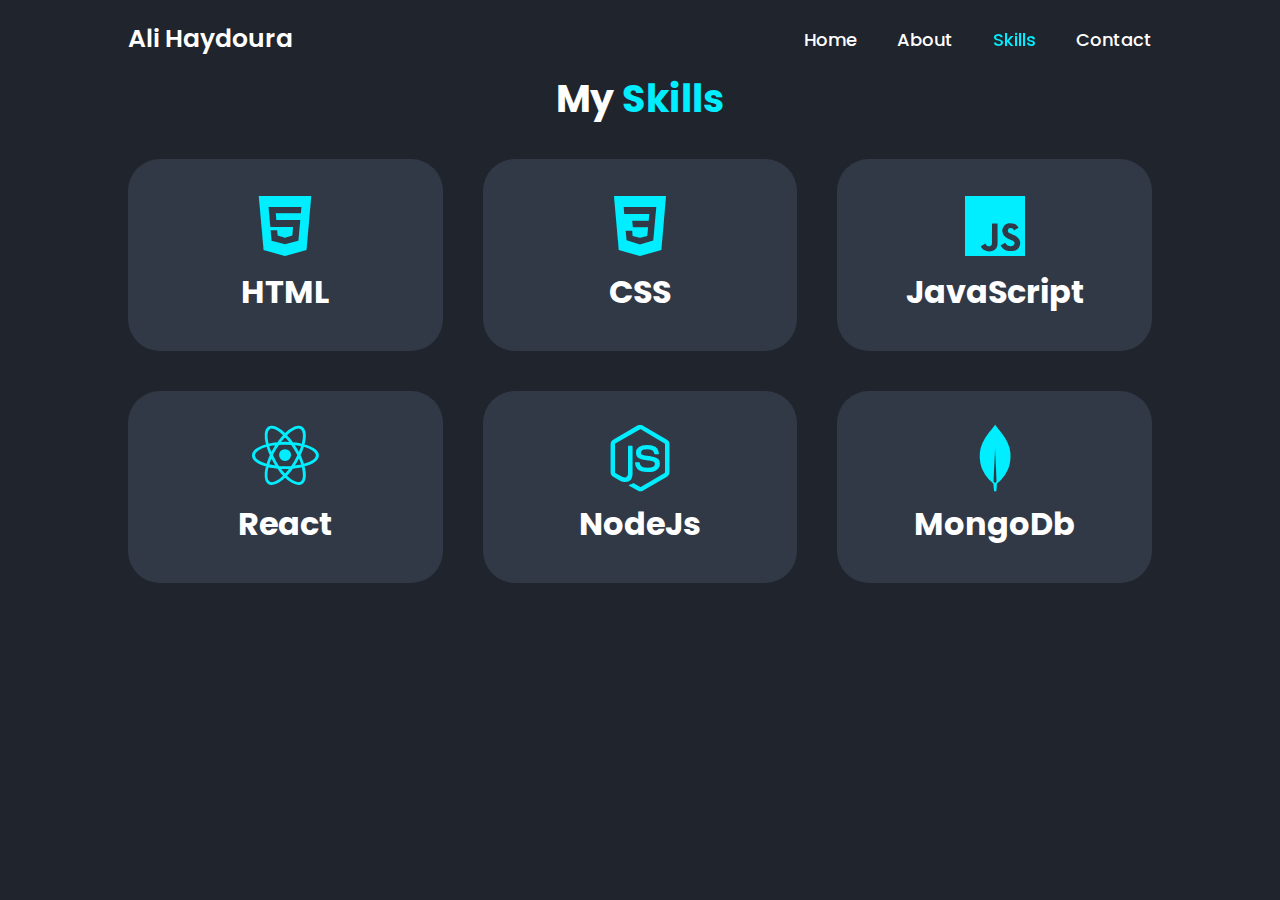
==== skills.html @ 829fc47b "Add files via upload" ====
<!DOCTYPE html>
<html lang="en">
  <head>
    <meta charset="UTF-8" />
    <meta http-equiv="X-UA-Compatible" content="IE=edge" />
    <meta name="viewport" content="width=device-width, initial-scale=1.0" />
    <title>Ali Haydoura</title>
    <link
      href="https://unpkg.com/boxicons@2.1.4/css/boxicons.min.css"
      rel="stylesheet"
    />
    <link rel="stylesheet" href="style.css" />
  </head>
  <body>
    <header class="header">
      <a href="#" class="logo">Ali Haydoura</a>
      <nav class="navbar">
        <a href="index.html">Home</a>
        <a href="about.html">About</a>
        <a class="active" href="skills.html">Skills</a>
        <a href="contact.html">Contact</a>
      </nav>
    </header>

    <section class="skills">
      <div class="heading">
        <h2>My <span class="blue">Skills</span></h2>
      </div>
      <div class="skills-container">
        <div class="skills-box">
          <i class="bx bxl-html5"></i>
          <h3>HTML</h3>
        </div>
        <div class="skills-box">
          <i class="bx bxl-css3"></i>
          <h3>CSS</h3>
        </div>
        <div class="skills-box">
          <i class="bx bxl-javascript"></i>
          <h3>JavaScript</h3>
        </div>
        <div class="skills-box">
          <i class="bx bxl-react"></i>
          <h3>React</h3>
        </div>
        <div class="skills-box">
          <i class="bx bxl-nodejs"></i>
          <h3>NodeJs</h3>
        </div>
        <div class="skills-box">
          <i class="bx bxl-mongodb"></i>
          <h3>MongoDb</h3>
        </div>
      </div>
    </section>
  </body>
</html>
---- style.css ----
@import url("https://fonts.googleapis.com/css2?family=Poppins:wght@300;400;500;600;700;800;900&display=swap");

:root {
  --background-color: #1f242d;
  --primary-color: #0ef;
  --alt-background-color: #323946;
}

* {
  margin: 0;
  padding: 0;
  box-sizing: border-box;
  font-family: "Poppins", sans-serif;
}

body {
  background: var(--background-color);
  color: #fff;
  animation: appear 1s ease;
}

.header {
  position: fixed;
  top: 0;
  left: 0;
  width: 100%;
  padding: 20px 10%;
  background: var(--background-color);
  display: flex;
  justify-content: space-between;
  align-items: center;
  z-index: 100;
}

.logo {
  font-size: 25px;
  color: #fff;
  text-decoration: none;
  font-weight: 600;
  pointer-events: none;
}

.navbar {
  font-size: 18px;
  color: #fff;
  text-decoration: none;
  font-weight: 500;
  margin-left: 35px;
}

.navbar a {
  font-size: 18px;
  color: #fff;
  text-decoration: none;
  font-weight: 500;
  margin-left: 35px;
}

.navbar a.active,
.navbar a:hover {
  background: #0ef;
  -webkit-text-fill-color: transparent;
  -webkit-background-clip: text;
}

.container {
  width: 100%;
  height: 100vh;
  display: flex;
  justify-content: space-between;
  align-items: center;
  padding: 70px 10% 0;
}

.content {
  max-width: 500px;
}

.content-2 {
  max-width: 600px;
}

.content h1 {
  font-size: 50.4px;
  font-weight: 600;
  line-height: 1.2;
}

.blue {
  color: #0ef;
}

.content h3 {
  font-size: 28.8px;
  font-weight: 700
}

.content p {
  font-size: 14.4px;
  margin: 20px 0 40px;
}

.btn {
  position: relative;
  display: inline-flex;
  justify-content: center;
  align-items: center;
  width: 180px;
  height: 48px;
  background: #0ef;
  border-radius: 40px;
  font-size: 19px;
  color: var(--background-color);
  text-decoration: none;
  font-weight: 600;
  letter-spacing: 1px;
  z-index: 1;
  box-shadow: 0 0 1rem #0ef;
  transition: 0.5s ease;
}

.btn:hover {
  box-shadow: none;
  cursor: pointer;
}

.img {
  width: 410px;
  height: 410px;
}

.ani-img {
  animation: floatImage 4s ease-in-out infinite;
}

.img .glowing-circle {
  position: relative;
  width: 100%;
  height: 100%;
  border-radius: 50%;
  display: flex;
  justify-content: center;
  align-items: center;
}

.img .glowing-circle::after {
  content: '';
  position: absolute;
  width: 380px;
  height: 380px;
  background: var(--background-color);
  border-radius: 50%;
}

.glowing-circle span {
  position: absolute;
  width: 100%;
  height: 100%;
  background: #0ef;
  border-radius: 50%;
}

.glowing-circle span.blur {
  filter: blur(10px);
}

.glowing-circle .image {
  position: relative;
  width: 380px;
  height: 380px;
  border-radius: 50%;
  z-index: 1;
  overflow: hidden;
}

.image img {
  position: absolute;
  top: 15px;
  left: 50%;
  transform: translate(-50%);
  max-width: 350px;
  object-fit: cover;
}

.skills {
  width: 100%;
  height: 100vh;
  padding: 70px 10% 0;
}

.skills .heading {
  display: flex;
  justify-content: center;
  margin-bottom: 2rem;
}

.skills .heading h2 {
  font-size: 38px;
}

.skills-container {
  display: grid;
  grid-template-columns: repeat(3, 1fr);
  align-items: center;
  gap: 2.5rem;
}

.skills-container .skills-box {
  position: relative;
  border-radius: 2rem;
  background: var(--alt-background-color);
  padding: 1.5rem 1rem 2rem;
  border: .2rem solid transparent;
  overflow: hidden;
  text-align: center;
  transition: .5s ease;
}

.skills-container .skills-box:hover {
  border: .2rem solid #0ef;
  transform: scale(1.02);
}

.skills-box i {
  font-size: 5rem;
  color: #0ef;
}

.skills-box h3 {
  font-size: 2rem;
}

.contact-list {
  margin: 2.5rem 0;
  list-style: none;
  font-size: 16px;
}

.contact-list i {
  margin: 10px 5px;
  color: var(--primary-color);
}

.contact-icons a {
  display: inline-flex;
  justify-content: center;
  align-items: center;
  width: 3rem;
  height: 3rem;
  background: transparent;
  border: .2rem solid var(--primary-color);
  border-radius: 50%;
  font-size: 1.7rem;
  text-decoration: none;
  color: var(--primary-color);
  margin: 1.5rem 1.5rem 3rem 0;
  transition: .5s ease;
}

.contact-icons a:hover {
  background: var(--primary-color);
  color: var(--background-color);
  box-shadow: 0 0 1rem var(--primary-color);
}

.contact-icons i:hover {
  transform: scale(1.02);
  box-shadow: 0 0 10px var(--primary-color);
}

.contact-form form {
  position: relative;
  display: flex;
  flex-direction: column;
  align-items: center;
}

.contact-form form input,
.contact-form form textarea {
  border: none;
  outline: none;
  width: 100%;
  padding: 14px;
  background: var(--alt-background-color);
  color: #fff;
  border: 2px solid transparent;
  font-size: 1rem;
  font-weight: 600;
  margin-bottom: 0.5rem;
  border-radius: 0.5rem;
  transition: .5s ease;
}

.contact-form form input:focus,
.contact-form form textarea:focus {
  border: 2px solid var(--primary-color);
}

.contact-form textarea {
  resize: none;
  height: 180px;
}

.contact-form form .send {
  position: relative;
  display: inline-flex;
  justify-content: center;
  align-items: center;
  padding: 0;
  margin-top: 20px;
  width: 180px;
  height: 48px;
  background: #0ef;
  border-radius: 40px;
  font-size: 19px;
  color: var(--background-color);
  text-decoration: none;
  font-weight: 600;
  letter-spacing: 1px;
  z-index: 1;
  box-shadow: 0 0 1rem #0ef;
  transition: 0.5s ease;
}

.contact-form form .send:hover {
  cursor: pointer;
  box-shadow: none;
}

@keyframes floatImage {
  0% {
    transform: translateY(0);
    opacity: 1;
  }

  50% {
    transform: translateY(-24px);
    opacity: 0.8;
  }

  100% {
    transform: translateY(0);
    opacity: 1;
  }
}

@keyframes appear {
  0% {
    opacity: 0;
    transform: translateY(-10px);
  }

  100% {
    opacity: 1;
    transform: translateY(0);
  }
}
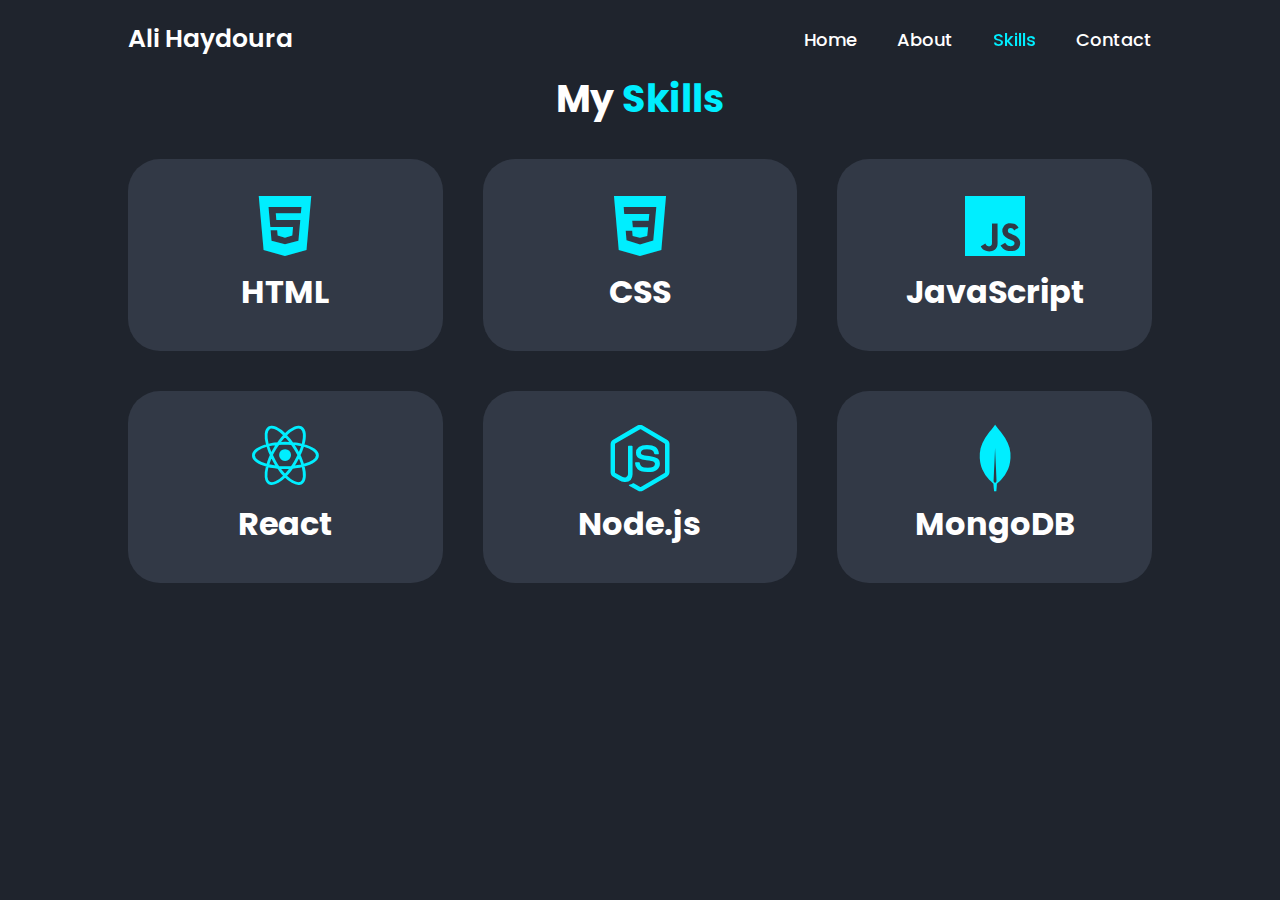
==== commit 5d2e1a6f: "Update skills.html" ====
--- a/skills.html
+++ b/skills.html
@@ -45,11 +45,11 @@
         </div>
         <div class="skills-box">
           <i class="bx bxl-nodejs"></i>
-          <h3>NodeJs</h3>
+          <h3>Node.js</h3>
         </div>
         <div class="skills-box">
           <i class="bx bxl-mongodb"></i>
-          <h3>MongoDb</h3>
+          <h3>MongoDB</h3>
         </div>
       </div>
     </section>
